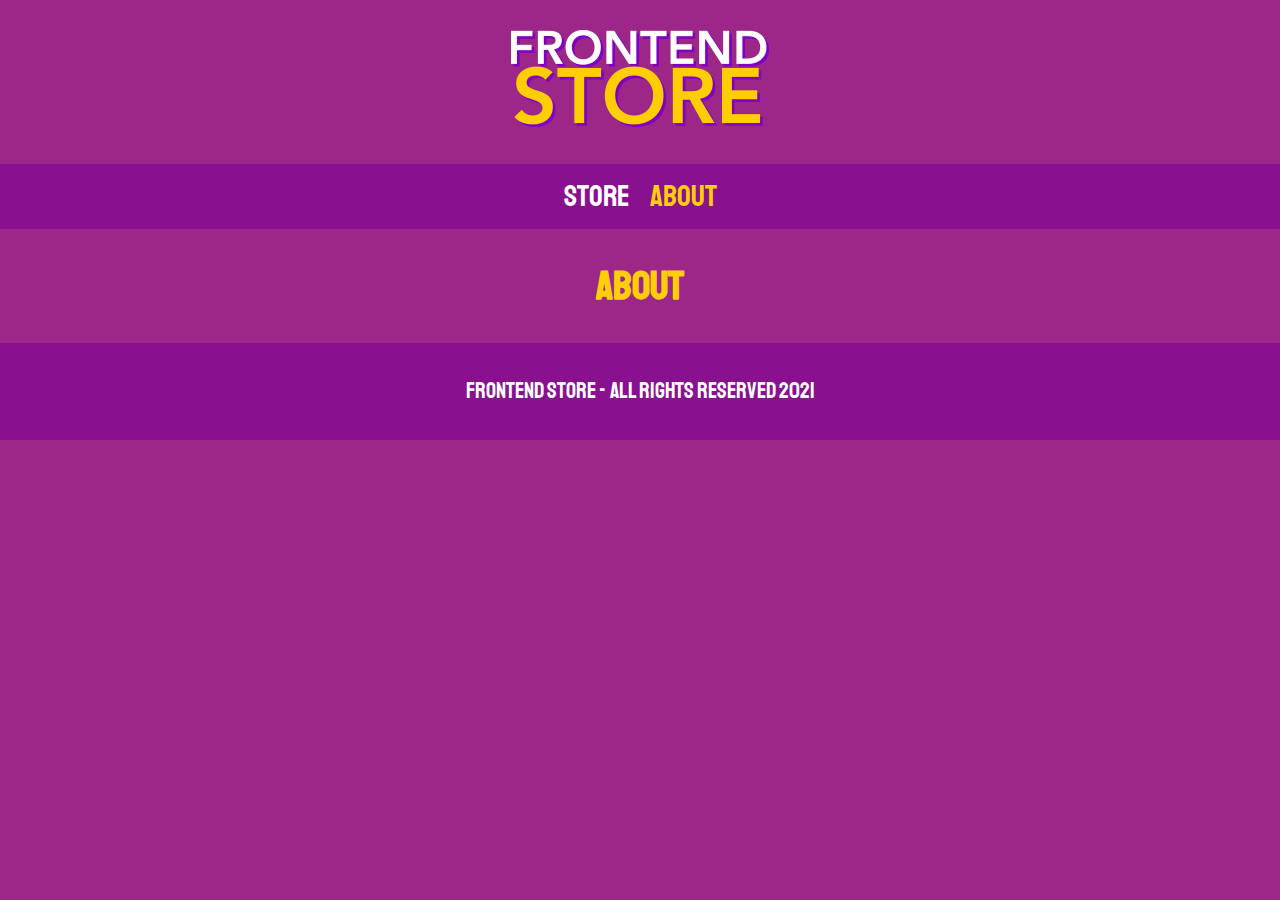
==== about.html @ 9d6fef11 "Added first steps of pages index, about and product." ====
<!DOCTYPE html>
<html>
    <head>
        <meta charset="UTF-8" />
        <meta name="viewport" content="width=device-width" />
        <title>Frontend Store</title>
        <link rel="stylesheet" href="css/normalize.css" type="text/css" />
        <link rel="preconnect" href="https://fonts.gstatic.com" />
        <link
            href="https://fonts.googleapis.com/css2?family=Staatliches&display=swap"
            rel="stylesheet"
        />
        <link rel="stylesheet" href="css/style.css" type="text/css" />
    </head>
    <body>
        <header class="header">
            <a href="index.html">
                <img class="header__logo" src="img/logo.png" alt="Logotipo" />
            </a>
        </header>

        <nav class="nav">
            <a class="nav__link" href="index.html">Store</a>
            <a class="nav__link nav__link--active" href="about.html">About</a>
        </nav>

        <main class="container">
            <h1>About</h1>
        </main>

        <footer class="footer">
            <p class="footer__text">
                FrontEnd Store - All rights reserved 2021
            </p>
        </footer>
    </body>
</html>
---- css/style.css ----
:root {
    --primary: #9c2788;
    --primaryDark: #891190;
    --secondary: #ffce08;
    --secondaryDark: rgb(233, 287, 2);
    --white: #ffffff;
    --black: #000000;

    --principalFont: "Staatliches", cursive;
}

/* Globals */
html {
    font-size: 62.5%;
    background-color: var(--primary);
    box-sizing: border-box;
}

*,
*:before,
*:after {
    box-sizing: inherit;
}

body {
    font-size: 16px; /* 1rem = 10px */
    line-height: 1.5;
}

p {
    font-size: 1.8rem;
    font-family: Arial, Helvetica, sans-serif;
    color: var(--white);
}

a {
    text-decoration: none;
}

img {
    max-width: 100%;
}

.container {
    max-width: 120rem;
    margin: 0 auto;
}

h1,
h2,
h3 {
    text-align: center;
    color: var(--secondary);
    font-family: var(--principalFont);
}

h1 {
    font-size: 4rem;
}

h2 {
    font-size: 3.2rem;
}

h3 {
    font-size: 2.4rem;
}

/* Header */
.header {
    display: flex;
    justify-content: center;
}

.header__logo {
    margin: 3rem 0;
}

/* Footer */
.footer {
    background-color: var(--primaryDark);
    margin-top: 2rem;
    padding: 1rem 0;
}

.footer__text {
    text-align: center;
    font-family: var(--principalFont);
    font-size: 2.2rem;
}

/* Navigation */
.nav {
    background-color: var(--primaryDark);
    display: flex;
    padding: 1rem 0;
    justify-content: center;
    /* gap: 2rem; New way of separation. */
}

.nav__link {
    color: var(--white);
    font-size: 3rem;
    font-family: var(--principalFont);
    margin-right: 2rem;
}

.nav__link:last-of-type {
    margin-right: 0;
}

.nav__link--active,
.nav__link:hover {
    color: var(--secondary);
}
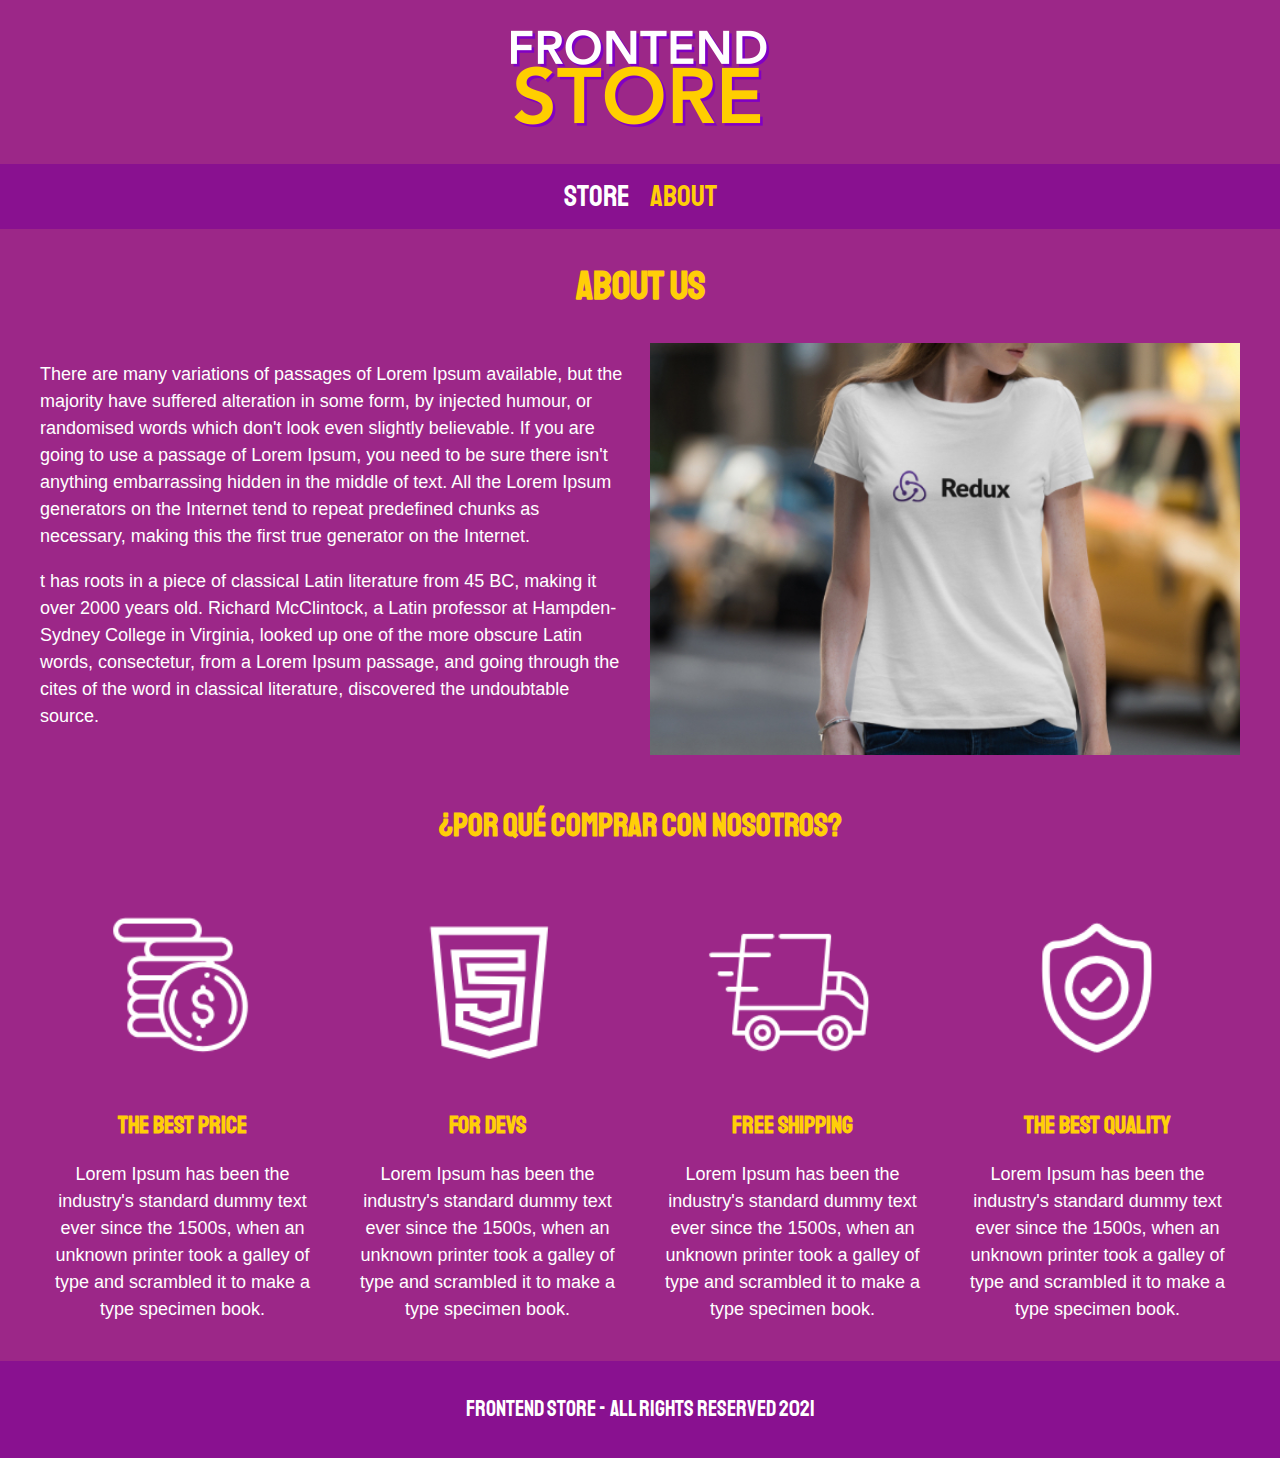
==== commit e9b143c4: "Implemented about us page." ====
--- a/about.html
+++ b/about.html
@@ -25,8 +25,110 @@
         </nav>
 
         <main class="container">
-            <h1>About</h1>
+            <h1>About Us</h1>
+
+            <div class="about">
+                <div>
+                    <p>
+                        There are many variations of passages of Lorem Ipsum
+                        available, but the majority have suffered alteration in
+                        some form, by injected humour, or randomised words which
+                        don't look even slightly believable. If you are going to
+                        use a passage of Lorem Ipsum, you need to be sure there
+                        isn't anything embarrassing hidden in the middle of
+                        text. All the Lorem Ipsum generators on the Internet
+                        tend to repeat predefined chunks as necessary, making
+                        this the first true generator on the Internet.
+                    </p>
+
+                    <p>
+                        t has roots in a piece of classical Latin literature
+                        from 45 BC, making it over 2000 years old. Richard
+                        McClintock, a Latin professor at Hampden-Sydney College
+                        in Virginia, looked up one of the more obscure Latin
+                        words, consectetur, from a Lorem Ipsum passage, and
+                        going through the cites of the word in classical
+                        literature, discovered the undoubtable source.
+                    </p>
+                </div>
+
+                <img
+                    src="img/nosotros.jpg"
+                    alt="about image"
+                    class="about__image"
+                />
+            </div>
         </main>
+
+        <section class="container buy">
+            <h2 class="buy__title">¿Por qué comprar con nosotros?</h2>
+
+            <div class="blocks">
+                <div class="block">
+                    <img
+                        class="block__image"
+                        src="img/icono_1.png"
+                        alt="why buy"
+                    />
+                    <h3 class="block__title">The best price</h3>
+
+                    <p>
+                        Lorem Ipsum has been the industry's standard dummy text
+                        ever since the 1500s, when an unknown printer took a
+                        galley of type and scrambled it to make a type specimen
+                        book.
+                    </p>
+                </div>
+
+                <div class="block">
+                    <img
+                        class="block__image"
+                        src="img/icono_2.png"
+                        alt="why buy"
+                    />
+                    <h3 class="block__title">For DEVS</h3>
+
+                    <p>
+                        Lorem Ipsum has been the industry's standard dummy text
+                        ever since the 1500s, when an unknown printer took a
+                        galley of type and scrambled it to make a type specimen
+                        book.
+                    </p>
+                </div>
+
+                <div class="block">
+                    <img
+                        class="block__image"
+                        src="img/icono_3.png"
+                        alt="why buy"
+                    />
+                    <h3 class="block__title">Free Shipping</h3>
+
+                    <p>
+                        Lorem Ipsum has been the industry's standard dummy text
+                        ever since the 1500s, when an unknown printer took a
+                        galley of type and scrambled it to make a type specimen
+                        book.
+                    </p>
+                </div>
+
+                <div class="block">
+                    <img
+                        class="block__image"
+                        src="img/icono_4.png"
+                        alt="why buy"
+                    />
+                    <h3 class="block__title">The Best Quality</h3>
+
+                    <p>
+                        Lorem Ipsum has been the industry's standard dummy text
+                        ever since the 1500s, when an unknown printer took a
+                        galley of type and scrambled it to make a type specimen
+                        book.
+                    </p>
+                </div>
+            </div>
+        </section>
 
         <footer class="footer">
             <p class="footer__text">
--- a/css/style.css
+++ b/css/style.css
@@ -113,3 +113,117 @@
 .nav__link:hover {
     color: var(--secondary);
 }
+
+/* Grid */
+.grid {
+    display: grid;
+    grid-template-columns: repeat(2, 1fr);
+    gap: 2rem;
+}
+
+@media (min-width: 768px) {
+    .grid {
+        grid-template-columns: repeat(3, 1fr);
+    }
+}
+
+/* Product */
+.product {
+    background-color: var(--primaryDark);
+    padding: 1rem;
+}
+
+.product__image {
+    width: 100%;
+}
+
+.product__name {
+    font-size: 4rem;
+}
+
+.product__price {
+    font-size: 2.8rem;
+    color: var(--secondary);
+}
+
+.product__name,
+.product__price {
+    text-align: center;
+    margin: 1rem 0;
+    font-family: var(--principalFont);
+    line-height: 1.2;
+}
+
+/* Graphics */
+.graphic {
+    min-height: 30rem;
+    background-repeat: no-repeat;
+    background-size: cover;
+    grid-column: 1 / 3;
+}
+
+.graphic--shirts {
+    grid-row: 2 / 3;
+    background-image: url("../img/grafico1.jpg");
+}
+
+.graphic--node {
+    grid-row: 8 / 9;
+    background-image: url("../img/grafico2.jpg");
+}
+
+@media (min-width: 768px) {
+    .graphic--node {
+        grid-row: 5 / 6;
+        grid-column: 2 / 4;
+    }
+}
+
+/* About */
+.about {
+    display: grid;
+    grid-template-rows: repeat(2, auto);
+    gap: 2rem;
+}
+
+@media (min-width: 768px) {
+    .about {
+        grid-template-columns: repeat(2, 1fr);
+    }
+}
+
+.about__image {
+    grid-row: 1 / 2;
+    width: 100%;
+}
+
+@media (min-width: 768px) {
+    .about__image {
+        grid-column: 2 / 3;
+    }
+}
+
+/* Blocks */
+.blocks {
+    display: grid;
+    grid-template-columns: repeat(2, 1fr);
+    gap: 2rem;
+}
+
+@media (min-width: 768px) {
+    .blocks {
+        grid-template-columns: repeat(4, 1fr);
+    }
+}
+
+.block {
+    text-align: center;
+}
+
+.block__title {
+    margin: 0;
+}
+
+.block__image {
+    width: 100%;
+}
